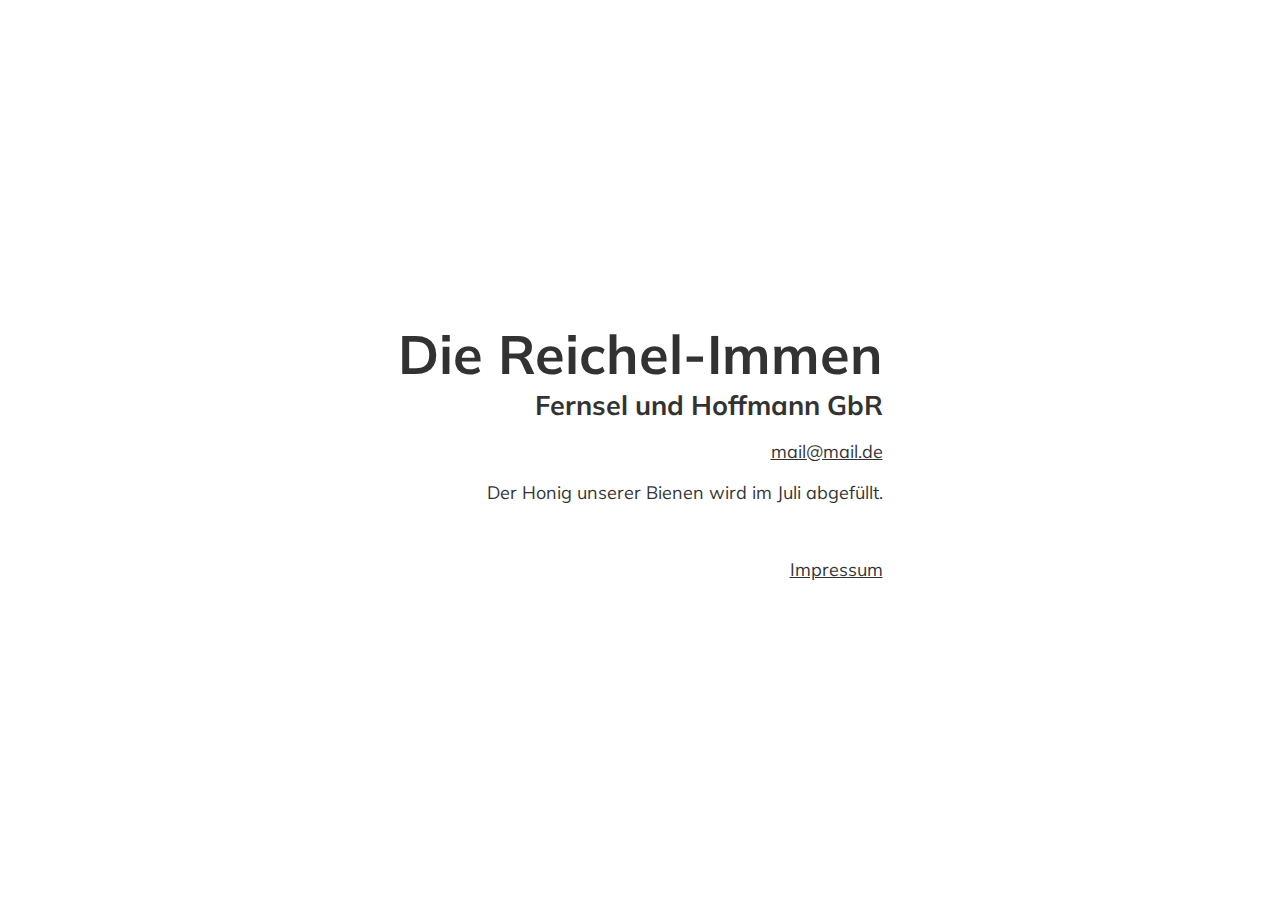
==== index.html @ a11dd975 "creates basic website" ====
<!DOCTYPE html>
<html lang="de">
  <head>
    <meta charset="utf-8" />

    <meta name="author" content="Die Reichel-Immen">
    <meta name="description" content="Familienimkerei Die Reichel-Immen - naturnahes Imkern">
    <meta name="keywords" content="Imkerei, Honig, Natur, Bienen">
    <meta name="lang" content="de">
    <meta name="viewport" content="width=device-width, initial-scale=1.0">
    <meta name="robots" content="index, follow">

    <title>Die Reichel-Immen</title>

    <script type="application/ld+json">
    {
      "@context": "http://schema.org/",
      "@type": "LocalBusiness",
      "brand": "Reichel-Honig",
      "name": "Die Reichel-Immen"
      "email": "",
      "founder": "Phillip Hoffmann",
      "foundingDate": "2020-09-10",
      "location": {
        "@type": "Place",
        "address": {
          "@type": "PostalAddress",
          "addressCountry": "Deutschland",
          "addressRegion": "Niedersachsen",
          "addressLocality": "Braunschweig",
          "postalCode": "38106",
          "streetAddress": "Siegfriedstraße 70",
          "contactType": "Postanschrift"
        }
      },
    }
    </script>

    <link rel="stylesheet" type="text/css" href="style.css" />
  </head>

  <body>
    <div class="box text-right">
      <header>
        <h1>Die Reichel-Immen</h1>
        <h2>Fernsel und Hoffmann GbR</h2>
        <p><a href="mailto:mail@mail.de">mail@mail.de</a></p>
        <p>
          Der Honig unserer Bienen wird im Juli abgefüllt.
        </p>
      </header>
      <footer>
        <a href="./impressum.html">Impressum</a>
      </footer>
    </div>
  </body>
</html>
---- style.css ----
@import url('https://fonts.googleapis.com/css?family=Mulish');

html, * {
  box-sizing: border-box;
  font-family: 'Mulish', sans-serif;
  color: #000;
  margin: 0;
}

html, body {
  height: 100%;
  font-size: 18px;
}

body {
  background: url("./assets/raehmchen.JPG") no-repeat center center fixed;
  -webkit-background-size: cover;
  -moz-background-size: cover;
  -o-background-size: cover;
  background-size: cover;
  display: grid;
  justify-content: center;
  align-content: center;
}

h1 {
  font-size: 3rem;
}

p {
  margin-top: 1rem;
}

footer {
  margin-top: 3rem;
}

.text-right {
  text-align: right;
}

.box {
  background-color: #fff;
  opacity: 0.8;
  padding: 5rem;
}

.invisible {
    display: none;
}
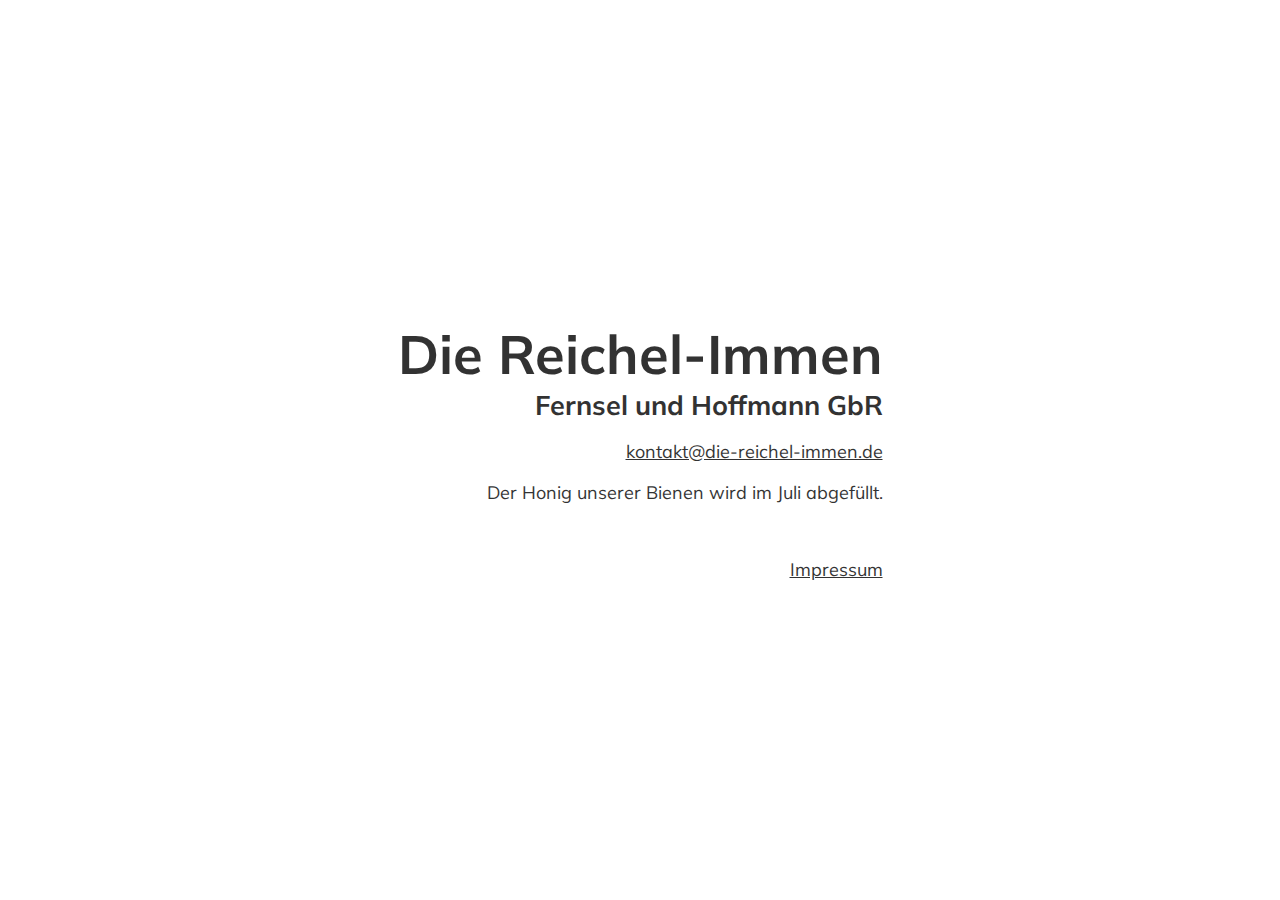
==== commit 83c66638: "adds email address" ====
--- a/index.html
+++ b/index.html
@@ -18,7 +18,7 @@
       "@type": "LocalBusiness",
       "brand": "Reichel-Honig",
       "name": "Die Reichel-Immen"
-      "email": "",
+      "email": "kontakt@die-reichel-immen.de",
       "founder": "Phillip Hoffmann",
       "foundingDate": "2020-09-10",
       "location": {
@@ -44,7 +44,7 @@
       <header>
         <h1>Die Reichel-Immen</h1>
         <h2>Fernsel und Hoffmann GbR</h2>
-        <p><a href="mailto:mail@mail.de">mail@mail.de</a></p>
+        <p><a href="mailto:kontakt@die-reichel-immen.de">kontakt@die-reichel-immen.de</a></p>
         <p>
           Der Honig unserer Bienen wird im Juli abgefüllt.
         </p>
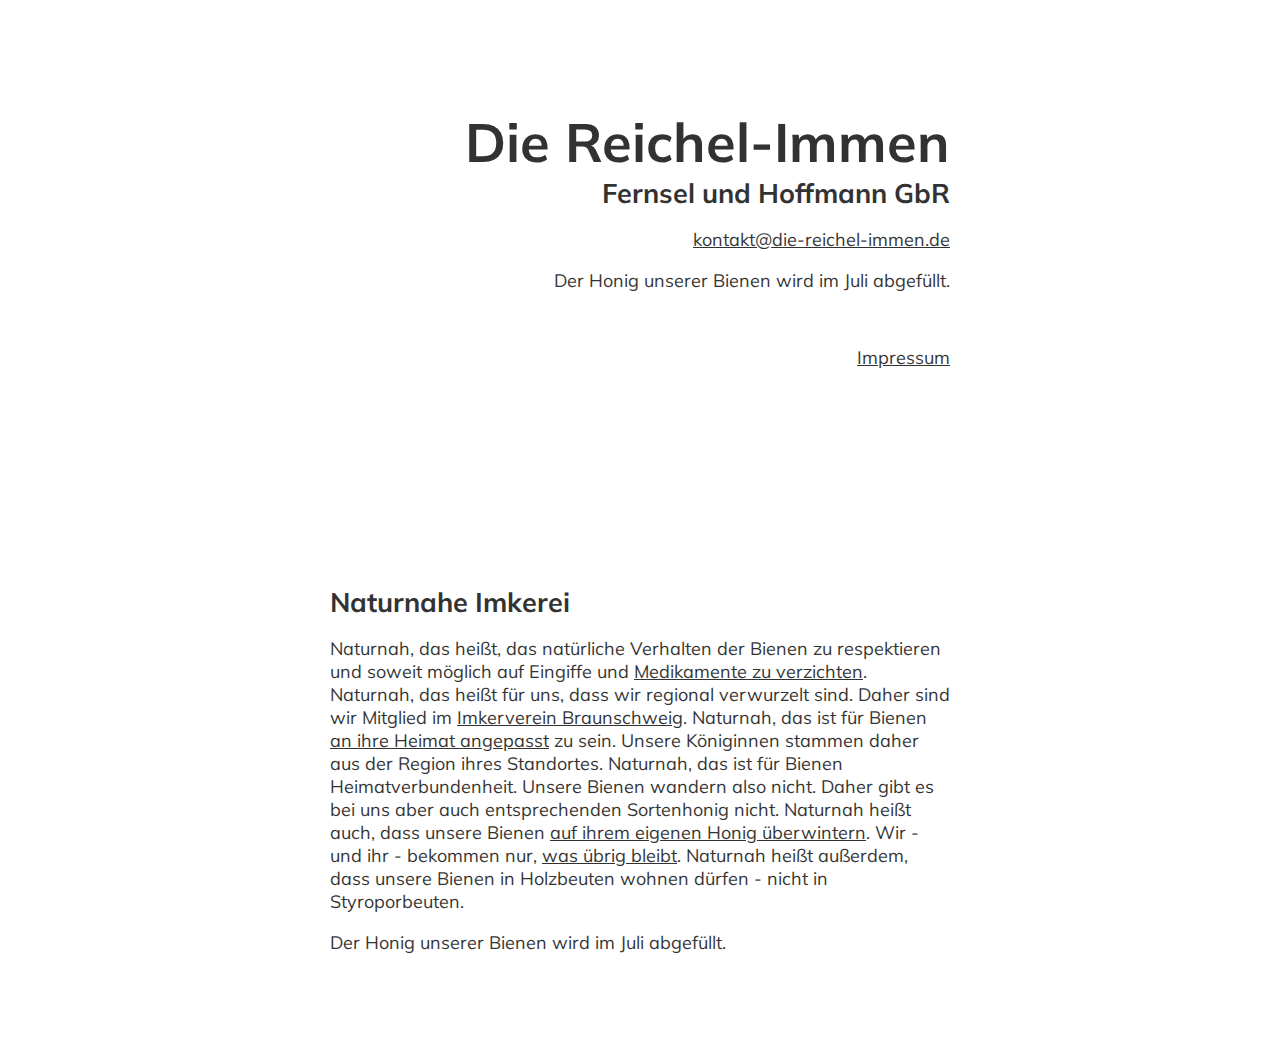
==== commit 99f7b085: "adds information on way of bee keeping" ====
--- a/index.html
+++ b/index.html
@@ -53,5 +53,21 @@
         <a href="./impressum.html">Impressum</a>
       </footer>
     </div>
+    <div class="box">
+      <section>
+        <h2>Naturnahe Imkerei</h2>
+        <p>
+          Naturnah, das heißt, das natürliche Verhalten der Bienen zu respektieren und soweit möglich auf Eingiffe und <a href="https://www.mellifera.de/blog/biene-mensch-natur-blog/varroatoleranz-und-die-verantwortung-der-imker.html">Medikamente zu verzichten</a>.
+          Naturnah, das heißt für uns, dass wir regional verwurzelt sind. Daher sind wir Mitglied im  <a href="https://www.imkerverein-braunschweig.de/">Imkerverein Braunschweig</a>.
+          Naturnah, das ist für Bienen <a href="https://www.bienenundnatur.de/aktuelles/wesensgemaess-imkern-bienen-halten-wissenschaftlich">an ihre Heimat angepasst</a> zu sein. Unsere Königinnen stammen daher aus der Region ihres Standortes.
+          Naturnah, das ist für Bienen Heimatverbundenheit. Unsere Bienen wandern also nicht. Daher gibt es bei uns aber auch entsprechenden Sortenhonig nicht.
+          Naturnah heißt auch, dass unsere Bienen <a href="https://www.nature.com/articles/srep05726">auf ihrem eigenen Honig überwintern</a>. Wir - und ihr - bekommen nur, <a href="https://www.bienenjournal.de/imkerpraxis/fachberichte/bienenstock-ohne-honigernte/">was übrig bleibt</a>.
+          Naturnah heißt außerdem, dass unsere Bienen in Holzbeuten wohnen dürfen - nicht in Styroporbeuten.
+        </p>
+        <p>
+          Der Honig unserer Bienen wird im Juli abgefüllt.
+        </p>
+      </section>
+    </div>
   </body>
 </html>
--- a/style.css
+++ b/style.css
@@ -20,7 +20,6 @@
   background-size: cover;
   display: grid;
   justify-content: center;
-  align-content: center;
 }
 
 h1 {
@@ -43,6 +42,8 @@
   background-color: #fff;
   opacity: 0.8;
   padding: 5rem;
+  margin: 1rem;
+  max-width: 800px;
 }
 
 .invisible {
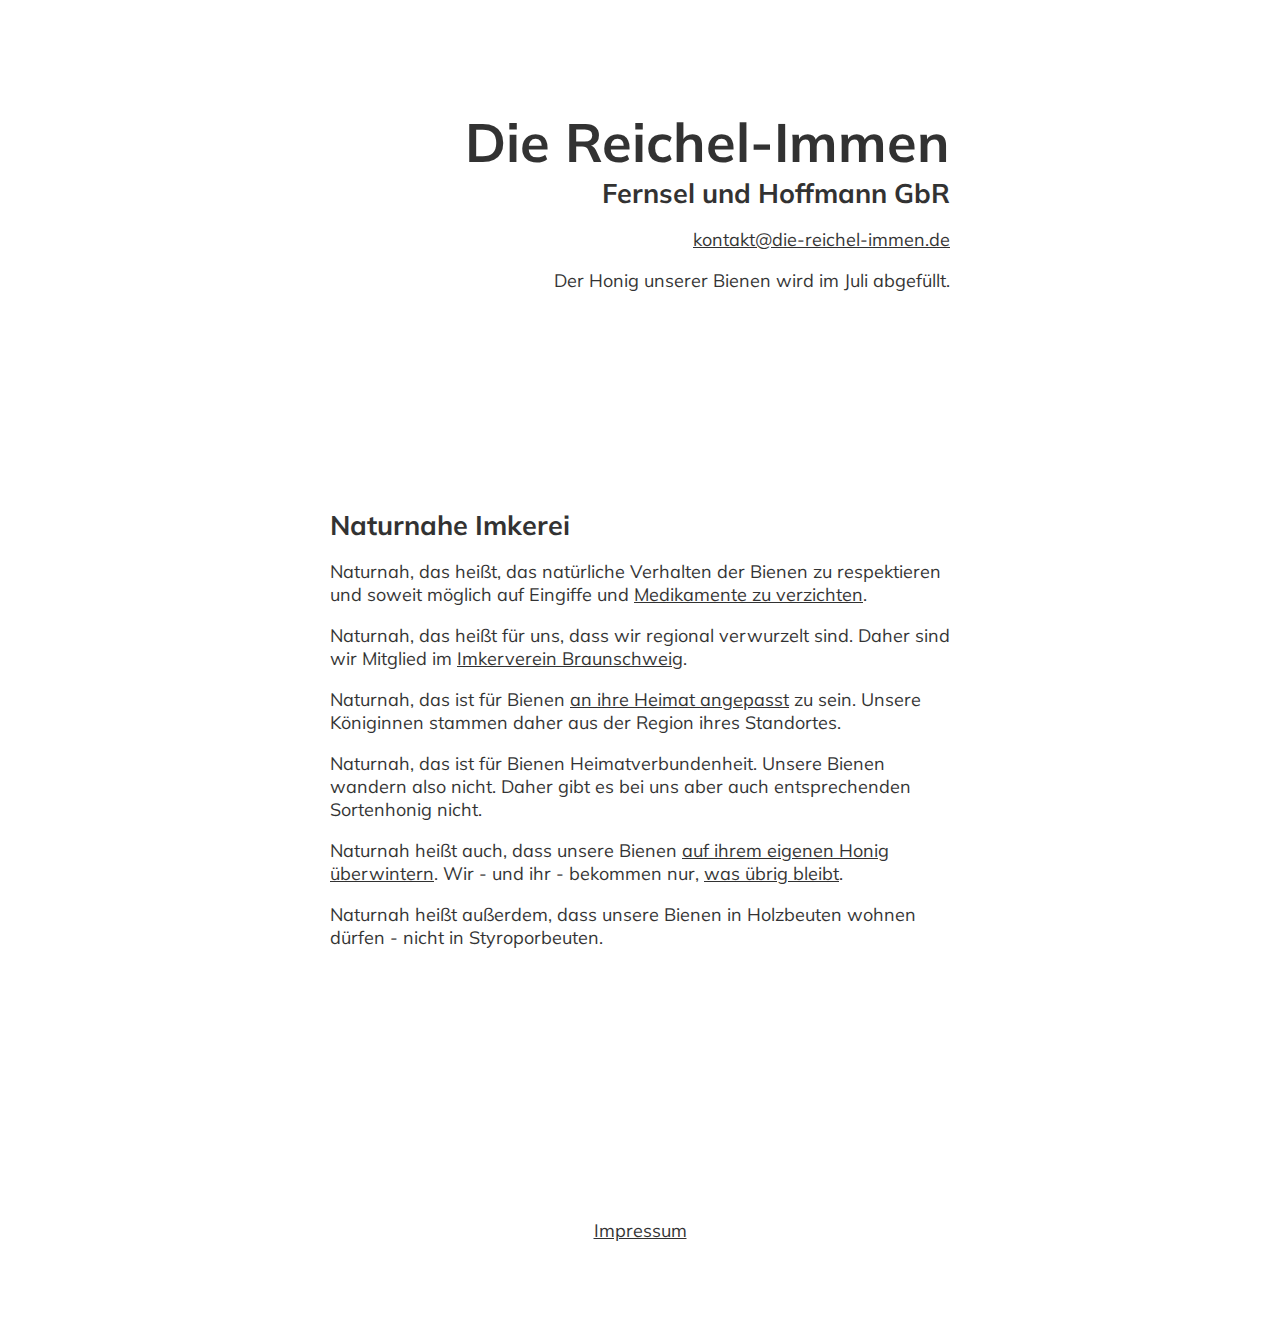
==== commit 86585416: "some styling" ====
--- a/index.html
+++ b/index.html
@@ -49,25 +49,34 @@
           Der Honig unserer Bienen wird im Juli abgefüllt.
         </p>
       </header>
-      <footer>
-        <a href="./impressum.html">Impressum</a>
-      </footer>
     </div>
     <div class="box">
       <section>
         <h2>Naturnahe Imkerei</h2>
         <p>
           Naturnah, das heißt, das natürliche Verhalten der Bienen zu respektieren und soweit möglich auf Eingiffe und <a href="https://www.mellifera.de/blog/biene-mensch-natur-blog/varroatoleranz-und-die-verantwortung-der-imker.html">Medikamente zu verzichten</a>.
-          Naturnah, das heißt für uns, dass wir regional verwurzelt sind. Daher sind wir Mitglied im  <a href="https://www.imkerverein-braunschweig.de/">Imkerverein Braunschweig</a>.
-          Naturnah, das ist für Bienen <a href="https://www.bienenundnatur.de/aktuelles/wesensgemaess-imkern-bienen-halten-wissenschaftlich">an ihre Heimat angepasst</a> zu sein. Unsere Königinnen stammen daher aus der Region ihres Standortes.
-          Naturnah, das ist für Bienen Heimatverbundenheit. Unsere Bienen wandern also nicht. Daher gibt es bei uns aber auch entsprechenden Sortenhonig nicht.
-          Naturnah heißt auch, dass unsere Bienen <a href="https://www.nature.com/articles/srep05726">auf ihrem eigenen Honig überwintern</a>. Wir - und ihr - bekommen nur, <a href="https://www.bienenjournal.de/imkerpraxis/fachberichte/bienenstock-ohne-honigernte/">was übrig bleibt</a>.
-          Naturnah heißt außerdem, dass unsere Bienen in Holzbeuten wohnen dürfen - nicht in Styroporbeuten.
         </p>
         <p>
-          Der Honig unserer Bienen wird im Juli abgefüllt.
+          Naturnah, das heißt für uns, dass wir regional verwurzelt sind. Daher sind wir Mitglied im  <a href="https://www.imkerverein-braunschweig.de/">Imkerverein Braunschweig</a>.
+        </p>
+        <p>
+          Naturnah, das ist für Bienen <a href="https://www.bienenundnatur.de/aktuelles/wesensgemaess-imkern-bienen-halten-wissenschaftlich">an ihre Heimat angepasst</a> zu sein. Unsere Königinnen stammen daher aus der Region ihres Standortes.
+        </p>
+        <p>
+          Naturnah, das ist für Bienen Heimatverbundenheit. Unsere Bienen wandern also nicht. Daher gibt es bei uns aber auch entsprechenden Sortenhonig nicht.
+        </p>
+        <p>
+          Naturnah heißt auch, dass unsere Bienen <a href="https://www.nature.com/articles/srep05726">auf ihrem eigenen Honig überwintern</a>. Wir - und ihr - bekommen nur, <a href="https://www.bienenjournal.de/imkerpraxis/fachberichte/bienenstock-ohne-honigernte/">was übrig bleibt</a>.
+        </p>
+        <p>
+          Naturnah heißt außerdem, dass unsere Bienen in Holzbeuten wohnen dürfen - nicht in Styroporbeuten.
         </p>
       </section>
     </div>
+    <div class="box text-center">
+      <footer>
+        <a href="./impressum.html">Impressum</a>
+      </footer>
+    </div>
   </body>
 </html>
--- a/style.css
+++ b/style.css
@@ -38,6 +38,10 @@
   text-align: right;
 }
 
+.text-center {
+  text-align: center;
+}
+
 .box {
   background-color: #fff;
   opacity: 0.8;
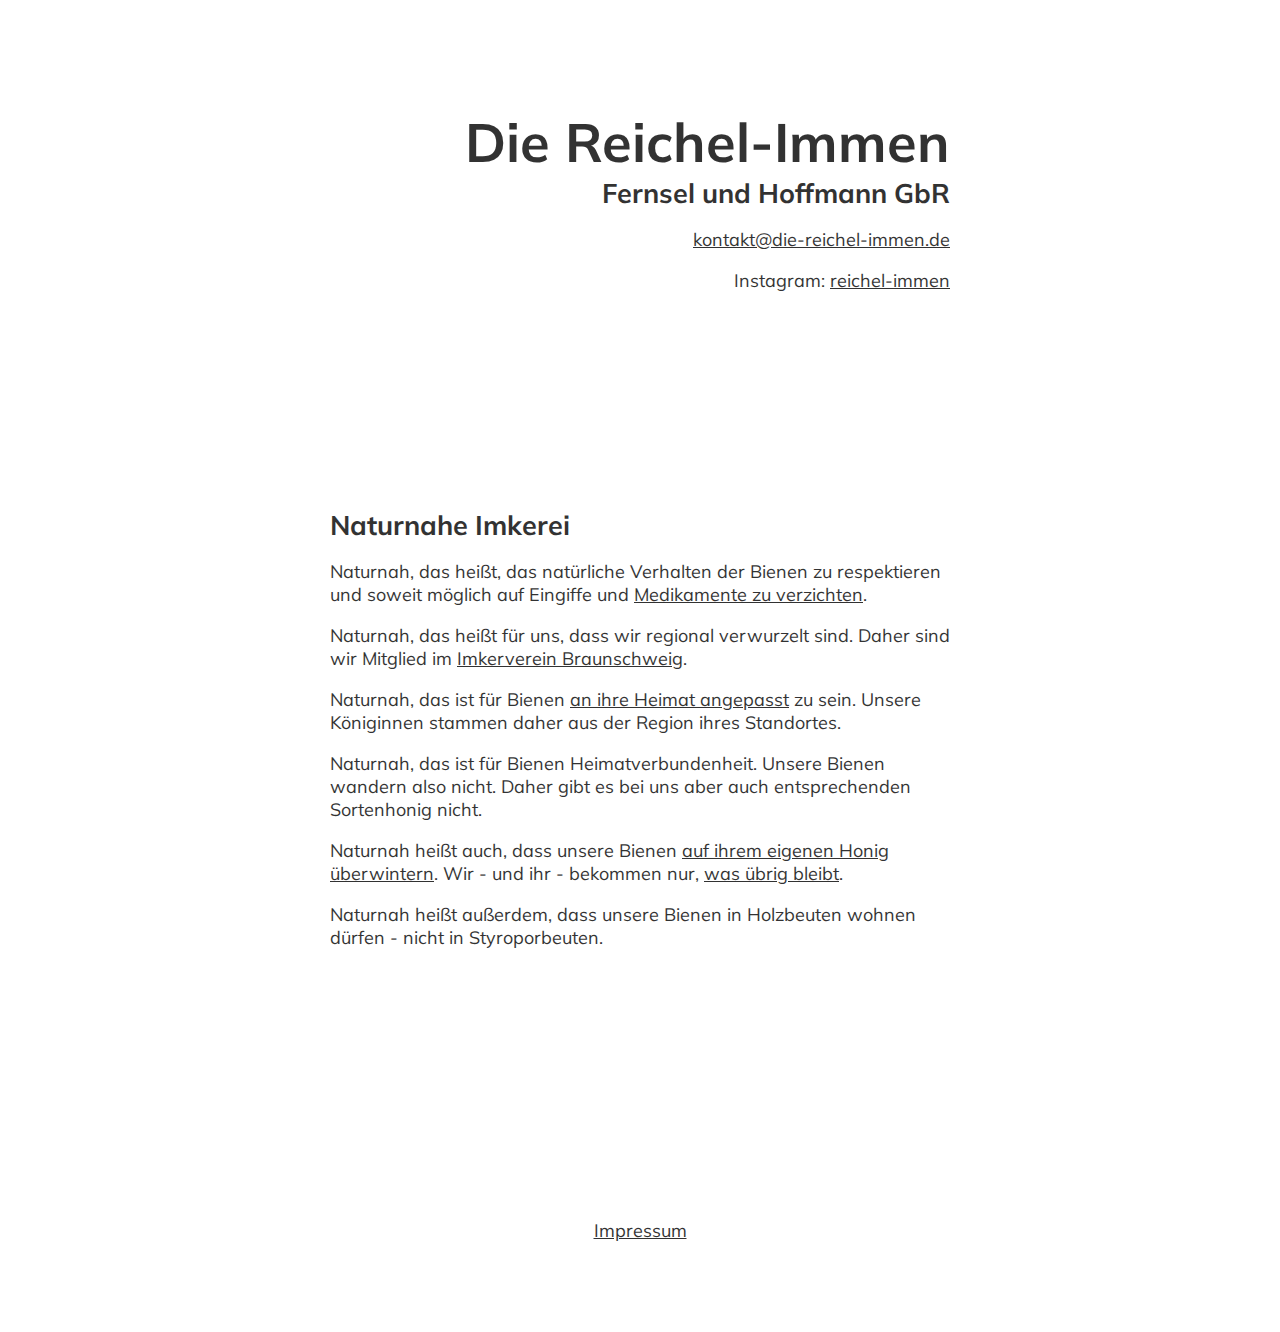
==== commit b9c48dba: "Update index.html" ====
--- a/index.html
+++ b/index.html
@@ -46,7 +46,7 @@
         <h2>Fernsel und Hoffmann GbR</h2>
         <p><a href="mailto:kontakt@die-reichel-immen.de">kontakt@die-reichel-immen.de</a></p>
         <p>
-          Der Honig unserer Bienen wird im Juli abgefüllt.
+          Instagram: <a href="https://www.instagram.com/reichel_immen/" target="_blank">reichel-immen</a>
         </p>
       </header>
     </div>
